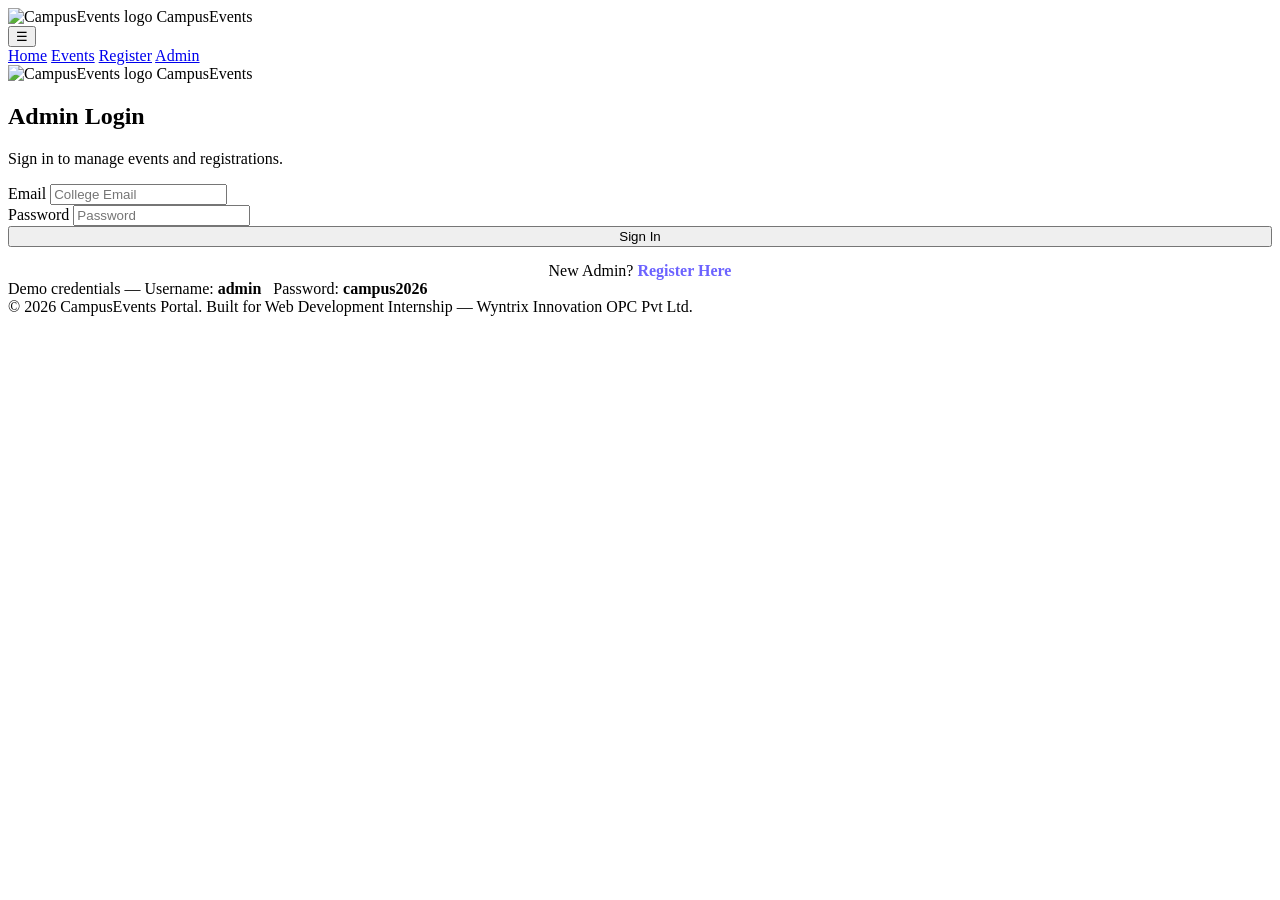
==== admin-login.html @ 102e11f0 "Add files via upload" ====
<!DOCTYPE html>
<html lang="en">
<head>
<meta charset="UTF-8" />
<meta name="viewport" content="width=device-width, initial-scale=1.0" />
<title>Admin Login - CampusEvents</title>
<link rel="stylesheet" href="css/style.css" />
<link rel="icon" type="image/jpeg" href="images/logo.jpeg" />
</head>
<body>

<nav class="navbar">
  <div class="logo">
    <img src="images/logo.jpeg" alt="CampusEvents logo" />
    Campus<span>Events</span>
  </div>
  <button class="menu-toggle" aria-label="Toggle navigation">☰</button>
  <div class="nav-links">
    <a href="index.html">Home</a>
    <a href="events.html">Events</a>
    <a href="register.html">Register</a>
    <a href="admin-login.html" class="active">Admin</a>
  </div>
</nav>

<div class="login-wrap">
  <div class="login-card">
    <div class="logo">
      <img src="images/logo.jpeg" alt="CampusEvents logo" />
      Campus<span>Events</span>
    </div>
    <h2>Admin Login</h2>
    <p class="sub">Sign in to manage events and registrations.</p>

    <div id="loginMsg"></div>

    

    <form action="login.php" method="POST">
      <div class="form-group">
        <label>Email</label>
        <input type="email"
        name="email"
       placeholder="College Email"
       required>
      </div>
      <div class="form-group">
        <label>Password</label>
        <input type="password"
        name="password"
        placeholder="Password"
        required>
      </div>
      <button type="submit" class="btn" style="width:100%">
        Sign In
      </button>
      <div style="text-align:center; margin-top:15px;">
        <span>New Admin?</span>
        <a href="admin-register.html"
        style="color:#6c63ff; font-weight:bold; text-decoration:none;">
        Register Here
      </a>
</div>
    </form>

    <div class="login-hint">
      Demo credentials — Username: <strong>admin</strong> &nbsp; Password: <strong>campus2026</strong>
    </div>
  </div>
</div>

<footer>
  &copy; 2026 CampusEvents Portal. Built for Web Development Internship — Wyntrix Innovation OPC Pvt Ltd.
</footer>

<script src="js/data.js"></script>
<script src="js/app.js"></script>

</body>
</html>
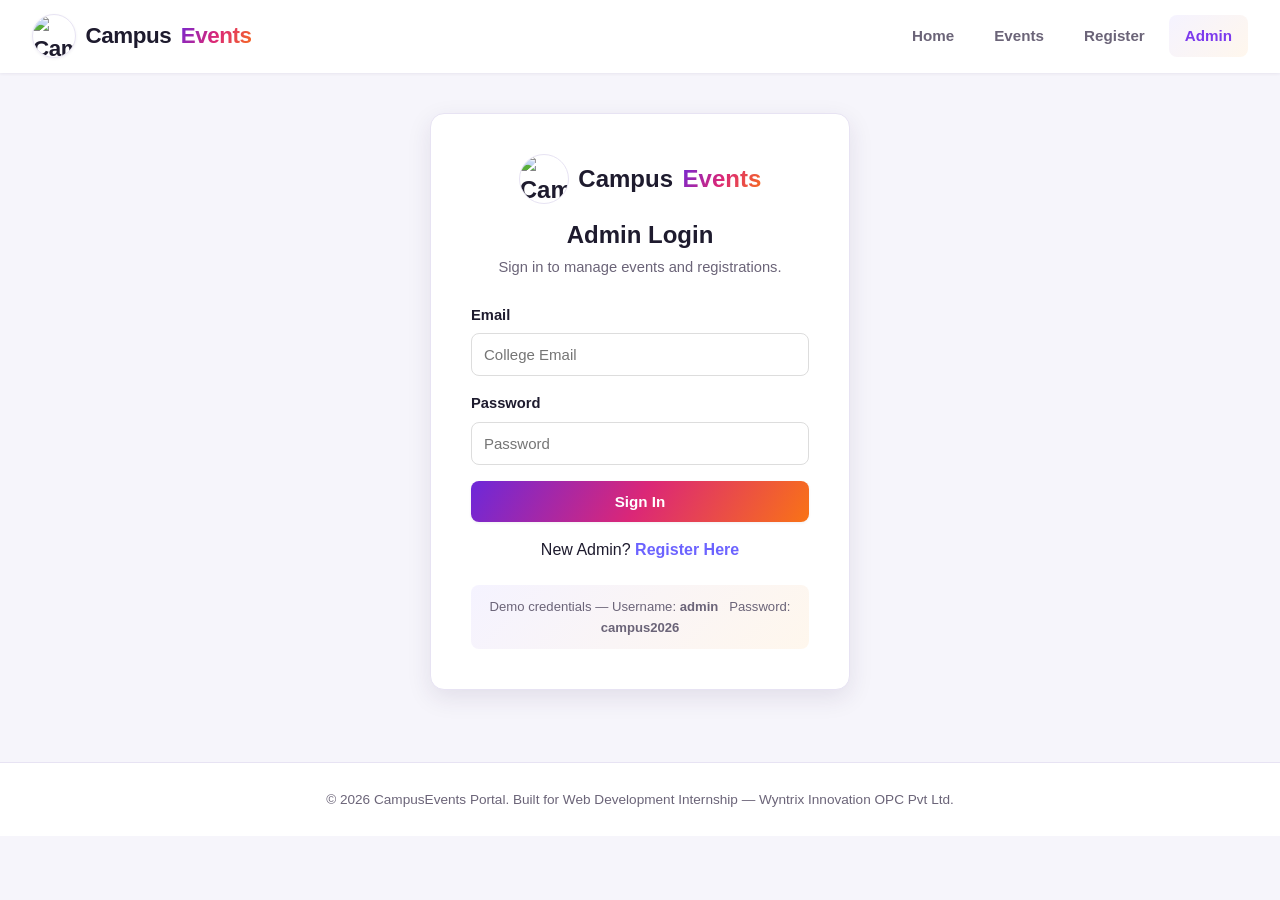
==== commit 3db85f8f: "Update admin-login.html" ====
--- a/admin-login.html
+++ b/admin-login.html
@@ -4,7 +4,7 @@
 <meta charset="UTF-8" />
 <meta name="viewport" content="width=device-width, initial-scale=1.0" />
 <title>Admin Login - CampusEvents</title>
-<link rel="stylesheet" href="css/style.css" />
+<link rel="stylesheet" href="style.css" />
 <link rel="icon" type="image/jpeg" href="images/logo.jpeg" />
 </head>
 <body>
--- a/style.css
+++ b/style.css
@@ -0,0 +1,932 @@
+/* =========================================================
+   CampusEvents — Professional Theme
+   ========================================================= */
+
+@import url('https://fonts.googleapis.com/css2?family=Poppins:wght@500;600;700;800&family=Inter:wght@400;500;600&display=swap');
+
+:root {
+  --primary: #7c3aed;
+  --primary-dark: #5b21b6;
+  --secondary: #2563eb;
+  --accent: #f97316;
+  --danger: #e11d48;
+  --success: #16a34a;
+
+  --bg: #f6f5fb;
+  --card-bg: #ffffff;
+  --text: #1e1b2e;
+  --text-light: #6b6478;
+  --border: #e7e3f3;
+
+  --radius: 14px;
+  --radius-sm: 8px;
+  --shadow-sm: 0 1px 3px rgba(45, 25, 80, 0.07);
+  --shadow-md: 0 8px 24px rgba(45, 25, 80, 0.10);
+  --shadow-lg: 0 16px 40px rgba(45, 25, 80, 0.16);
+
+  --gradient: linear-gradient(120deg, #6d28d9 0%, #db2777 50%, #f97316 100%);
+  --gradient-soft: linear-gradient(135deg, #f5f3ff 0%, #fff7ed 100%);
+
+  /* category accent colors, inspired by the brand emblem */
+  --cat-technical: #2563eb;
+  --cat-technical-bg: #eff6ff;
+  --cat-workshop: #7c3aed;
+  --cat-workshop-bg: #f5f3ff;
+  --cat-cultural: #e11d48;
+  --cat-cultural-bg: #fff1f2;
+  --cat-seminar: #d97706;
+  --cat-seminar-bg: #fffbeb;
+
+  --font-heading: 'Poppins', 'Segoe UI', sans-serif;
+  --font-body: 'Inter', 'Segoe UI', sans-serif;
+}
+
+* {
+  margin: 0;
+  padding: 0;
+  box-sizing: border-box;
+}
+
+html {
+  scroll-behavior: smooth;
+}
+
+body {
+  font-family: var(--font-body);
+  background: var(--bg);
+  color: var(--text);
+  line-height: 1.6;
+  min-height: 100vh;
+  display: flex;
+  flex-direction: column;
+}
+
+main, .container {
+  flex: 1;
+}
+
+h1, h2, h3, h4 {
+  font-family: var(--font-heading);
+  font-weight: 700;
+  color: var(--text);
+  line-height: 1.25;
+}
+
+a {
+  text-decoration: none;
+  color: inherit;
+}
+
+img {
+  display: block;
+  max-width: 100%;
+}
+
+/* =========================================================
+   NAVBAR
+   ========================================================= */
+.navbar {
+  position: sticky;
+  top: 0;
+  z-index: 100;
+  display: flex;
+  align-items: center;
+  justify-content: space-between;
+  background: var(--card-bg);
+  padding: 0.9rem 2rem;
+  box-shadow: var(--shadow-sm);
+}
+
+.navbar .logo {
+  display: flex;
+  align-items: center;
+  gap: 0.6rem;
+  font-family: var(--font-heading);
+  font-weight: 800;
+  font-size: 1.4rem;
+  color: var(--text);
+  letter-spacing: -0.02em;
+}
+
+.navbar .logo img {
+  width: 44px;
+  height: 44px;
+  border-radius: 50%;
+  object-fit: cover;
+  box-shadow: var(--shadow-sm);
+  border: 1.5px solid var(--border);
+}
+
+.navbar .logo span {
+  background: var(--gradient);
+  -webkit-background-clip: text;
+  background-clip: text;
+  color: transparent;
+}
+
+.nav-links {
+  display: flex;
+  align-items: center;
+  gap: 0.5rem;
+}
+
+.nav-links a {
+  position: relative;
+  padding: 0.55rem 1rem;
+  border-radius: var(--radius-sm);
+  font-weight: 600;
+  font-size: 0.95rem;
+  color: var(--text-light);
+  transition: all 0.2s ease;
+}
+
+.nav-links a:hover {
+  color: var(--primary);
+  background: var(--gradient-soft);
+}
+
+.nav-links a.active {
+  color: var(--primary);
+  background: var(--gradient-soft);
+}
+
+.menu-toggle {
+  display: none;
+  background: none;
+  border: none;
+  font-size: 1.6rem;
+  cursor: pointer;
+  color: var(--text);
+  line-height: 1;
+}
+
+/* =========================================================
+   HERO
+   ========================================================= */
+.hero {
+  background: var(--gradient);
+  color: #fff;
+  padding: 4rem 2rem;
+  text-align: center;
+  position: relative;
+  overflow: hidden;
+}
+
+.hero::after {
+  content: "";
+  position: absolute;
+  inset: 0;
+  background: radial-gradient(circle at 80% 20%, rgba(255,255,255,0.18), transparent 50%);
+  pointer-events: none;
+}
+
+.hero h1 {
+  color: #fff;
+  font-size: clamp(1.9rem, 4vw, 2.8rem);
+  margin-bottom: 0.8rem;
+  position: relative;
+}
+
+.hero p {
+  max-width: 640px;
+  margin: 0 auto 1.6rem;
+  font-size: 1.05rem;
+  opacity: 0.92;
+  position: relative;
+}
+
+.details-hero {
+  background: var(--gradient);
+  color: #fff;
+  padding: 3rem 2rem;
+  text-align: center;
+}
+
+.details-hero h1 {
+  color: #fff;
+  font-size: clamp(1.6rem, 3.5vw, 2.3rem);
+}
+
+.details-hero p {
+  margin-top: 0.5rem;
+  opacity: 0.9;
+  font-weight: 600;
+  letter-spacing: 0.04em;
+  text-transform: uppercase;
+  font-size: 0.85rem;
+}
+
+/* =========================================================
+   BUTTONS
+   ========================================================= */
+.btn {
+  display: inline-flex;
+  align-items: center;
+  justify-content: center;
+  gap: 0.4rem;
+  background: var(--gradient);
+  color: #fff;
+  border: none;
+  padding: 0.75rem 1.6rem;
+  border-radius: var(--radius-sm);
+  font-family: var(--font-body);
+  font-weight: 600;
+  font-size: 0.95rem;
+  cursor: pointer;
+  text-align: center;
+  transition: transform 0.15s ease, box-shadow 0.15s ease, opacity 0.15s ease;
+  box-shadow: var(--shadow-sm);
+}
+
+.btn:hover {
+  transform: translateY(-2px);
+  box-shadow: var(--shadow-md);
+  opacity: 0.95;
+}
+
+.btn:active {
+  transform: translateY(0);
+}
+
+.btn-outline {
+  background: rgba(255,255,255,0.12);
+  color: #fff;
+  border: 1.5px solid rgba(255,255,255,0.6);
+  box-shadow: none;
+}
+
+.btn-outline:hover {
+  background: rgba(255,255,255,0.22);
+}
+
+.btn-secondary {
+  background: #fff;
+  color: var(--primary);
+  border: 1.5px solid var(--border);
+  box-shadow: none;
+}
+
+.btn-secondary:hover {
+  background: var(--gradient-soft);
+}
+
+.btn-danger {
+  background: var(--danger);
+}
+
+.btn-small {
+  padding: 0.45rem 0.95rem;
+  font-size: 0.82rem;
+  border-radius: 6px;
+}
+
+/* =========================================================
+   LAYOUT / SECTIONS
+   ========================================================= */
+.container {
+  max-width: 1180px;
+  margin: 0 auto;
+  padding: 2.5rem 2rem;
+}
+
+.section-title {
+  text-align: center;
+  font-size: clamp(1.5rem, 3vw, 2rem);
+  margin-bottom: 2rem;
+}
+
+.section-title span {
+  background: var(--gradient);
+  -webkit-background-clip: text;
+  background-clip: text;
+  color: transparent;
+}
+
+/* =========================================================
+   FEATURE CARDS (Home)
+   ========================================================= */
+.features {
+  display: grid;
+  grid-template-columns: repeat(auto-fit, minmax(220px, 1fr));
+  gap: 1.5rem;
+}
+
+.feature-card {
+  background: var(--card-bg);
+  border-radius: var(--radius);
+  padding: 2rem 1.5rem;
+  text-align: center;
+  box-shadow: var(--shadow-sm);
+  border: 1px solid var(--border);
+  transition: transform 0.2s ease, box-shadow 0.2s ease;
+}
+
+.feature-card:hover {
+  transform: translateY(-6px);
+  box-shadow: var(--shadow-md);
+}
+
+.feature-card .icon {
+  font-size: 2.4rem;
+  margin-bottom: 0.8rem;
+  width: 64px;
+  height: 64px;
+  display: flex;
+  align-items: center;
+  justify-content: center;
+  margin: 0 auto 1rem;
+  background: var(--gradient-soft);
+  border-radius: 50%;
+}
+
+.feature-card h3 {
+  margin-bottom: 0.5rem;
+  font-size: 1.1rem;
+}
+
+.feature-card p {
+  color: var(--text-light);
+  font-size: 0.92rem;
+}
+
+/* =========================================================
+   EVENT GRID / CARDS
+   ========================================================= */
+.event-grid {
+  display: grid;
+  grid-template-columns: repeat(2, 1fr);
+  gap: 1.5rem;
+}
+
+.event-card {
+  background: var(--card-bg);
+  border-radius: var(--radius);
+  overflow: hidden;
+  box-shadow: var(--shadow-sm);
+  border: 1px solid var(--border);
+  display: flex;
+  flex-direction: column;
+  transition: transform 0.2s ease, box-shadow 0.2s ease;
+}
+
+.event-card:hover {
+  transform: translateY(-6px);
+  box-shadow: var(--shadow-lg);
+}
+
+.event-banner {
+  background: var(--gradient-soft);
+  text-align: center;
+  padding: 1.7rem 0 1.4rem;
+  border-bottom: 1px solid var(--border);
+  display: flex;
+  align-items: center;
+  justify-content: center;
+}
+
+.event-banner .icon-badge {
+  width: 72px;
+  height: 72px;
+  border-radius: 50%;
+  display: flex;
+  align-items: center;
+  justify-content: center;
+  font-size: 2.1rem;
+  background: var(--gradient);
+  box-shadow: var(--shadow-md);
+  color: #fff;
+}
+
+.event-body {
+  padding: 1.3rem 1.4rem;
+  flex: 1;
+  display: flex;
+  flex-direction: column;
+  gap: 0.45rem;
+}
+
+.event-body h3 {
+  font-size: 1.1rem;
+  margin: 0.3rem 0 0.2rem;
+}
+
+.event-meta {
+  color: var(--text-light);
+  font-size: 0.88rem;
+}
+
+.event-footer {
+  display: flex;
+  align-items: center;
+  justify-content: space-between;
+  padding: 1rem 1.4rem;
+  border-top: 1px solid var(--border);
+  background: #fafbff;
+}
+
+.tag {
+  display: inline-block;
+  background: var(--gradient-soft);
+  color: var(--primary);
+  font-size: 0.74rem;
+  font-weight: 700;
+  text-transform: uppercase;
+  letter-spacing: 0.04em;
+  padding: 0.25rem 0.7rem;
+  border-radius: 100px;
+  width: fit-content;
+}
+
+.tag-technical { background: var(--cat-technical-bg); color: var(--cat-technical); }
+.tag-workshop  { background: var(--cat-workshop-bg);  color: var(--cat-workshop); }
+.tag-cultural  { background: var(--cat-cultural-bg);  color: var(--cat-cultural); }
+.tag-seminar   { background: var(--cat-seminar-bg);   color: var(--cat-seminar); }
+
+/* =========================================================
+   EVENT DETAILS PAGE
+   ========================================================= */
+.details-grid {
+  display: grid;
+  grid-template-columns: 1.6fr 1fr;
+  gap: 1.5rem;
+  align-items: start;
+}
+
+@media (max-width: 800px) {
+  .details-grid {
+    grid-template-columns: 1fr;
+  }
+}
+
+.info-card {
+  background: var(--card-bg);
+  border-radius: var(--radius);
+  padding: 1.6rem;
+  box-shadow: var(--shadow-sm);
+  border: 1px solid var(--border);
+  margin-bottom: 1rem;
+}
+
+.info-row {
+  display: flex;
+  justify-content: space-between;
+  align-items: center;
+  padding: 0.65rem 0;
+  border-bottom: 1px solid var(--border);
+  font-size: 0.95rem;
+  gap: 1rem;
+}
+
+.info-row:last-child {
+  border-bottom: none;
+}
+
+.info-row span:first-child {
+  color: var(--text-light);
+}
+
+.info-row span:last-child {
+  font-weight: 600;
+  text-align: right;
+}
+
+/* =========================================================
+   FORMS
+   ========================================================= */
+.form-card {
+  background: var(--card-bg);
+  border-radius: var(--radius);
+  padding: 2rem;
+  box-shadow: var(--shadow-sm);
+  border: 1px solid var(--border);
+  max-width: 620px;
+  margin: 0 auto;
+}
+
+.form-group {
+  margin-bottom: 1.2rem;
+}
+
+.form-group label {
+  display: block;
+  font-weight: 600;
+  margin-bottom: 0.4rem;
+  font-size: 0.92rem;
+  color: var(--text);
+}
+
+.form-group input,
+.form-group select,
+.form-group textarea {
+  width: 100%;
+  padding: 0.7rem 0.9rem;
+  border: 1.5px solid var(--border);
+  border-radius: var(--radius-sm);
+  font-family: var(--font-body);
+  font-size: 0.95rem;
+  color: var(--text);
+  background: #fff;
+  transition: border-color 0.15s ease, box-shadow 0.15s ease;
+}
+
+.form-group input:focus,
+.form-group select:focus,
+.form-group textarea:focus {
+  outline: none;
+  border-color: var(--primary);
+  box-shadow: 0 0 0 3px rgba(79, 70, 229, 0.12);
+}
+
+.form-group textarea {
+  resize: vertical;
+}
+
+/* =========================================================
+   ALERTS
+   ========================================================= */
+.alert {
+  padding: 0.85rem 1.1rem;
+  border-radius: var(--radius-sm);
+  font-size: 0.92rem;
+  font-weight: 500;
+  margin-bottom: 1rem;
+}
+
+.alert-success {
+  background: #ecfdf3;
+  color: #15803d;
+  border: 1px solid #bbf7d0;
+}
+
+.alert-error {
+  background: #fef2f2;
+  color: #b91c1c;
+  border: 1px solid #fecaca;
+}
+
+/* =========================================================
+   LOGIN PAGE
+   ========================================================= */
+.login-wrap {
+  min-height: 70vh;
+  display: flex;
+  align-items: center;
+  justify-content: center;
+  padding: 2.5rem 1.5rem;
+}
+
+.login-card {
+  background: var(--card-bg);
+  border-radius: var(--radius);
+  padding: 2.5rem;
+  box-shadow: var(--shadow-md);
+  border: 1px solid var(--border);
+  max-width: 420px;
+  width: 100%;
+  text-align: center;
+}
+
+.login-card .logo {
+  display: flex;
+  align-items: center;
+  justify-content: center;
+  gap: 0.6rem;
+  font-family: var(--font-heading);
+  font-weight: 800;
+  font-size: 1.5rem;
+  margin-bottom: 0.5rem;
+}
+
+.login-card .logo img {
+  width: 50px;
+  height: 50px;
+  border-radius: 50%;
+  border: 1.5px solid var(--border);
+}
+
+.login-card .logo span {
+  background: var(--gradient);
+  -webkit-background-clip: text;
+  background-clip: text;
+  color: transparent;
+}
+
+.login-card h2 {
+  margin: 1rem 0 0.4rem;
+}
+
+.login-card .sub {
+  color: var(--text-light);
+  font-size: 0.92rem;
+  margin-bottom: 1.5rem;
+}
+
+.login-card form {
+  text-align: left;
+}
+
+.login-hint {
+  margin-top: 1.4rem;
+  font-size: 0.82rem;
+  color: var(--text-light);
+  background: var(--gradient-soft);
+  padding: 0.7rem 1rem;
+  border-radius: var(--radius-sm);
+}
+
+/* =========================================================
+   ADMIN DASHBOARD
+   ========================================================= */
+.admin-grid {
+  display: grid;
+  grid-template-columns: repeat(auto-fit, minmax(180px, 1fr));
+  gap: 1.2rem;
+  margin-bottom: 2rem;
+}
+
+.stat-card {
+  background: var(--card-bg);
+  border-radius: var(--radius);
+  padding: 1.4rem;
+  text-align: center;
+  box-shadow: var(--shadow-sm);
+  border: 1px solid var(--border);
+}
+
+.stat-card h2 {
+  font-size: 2rem;
+  background: var(--gradient);
+  -webkit-background-clip: text;
+  background-clip: text;
+  color: transparent;
+}
+
+.stat-card p {
+  color: var(--text-light);
+  font-size: 0.88rem;
+  margin-top: 0.3rem;
+  font-weight: 600;
+}
+
+.tabs {
+  display: flex;
+  gap: 0.5rem;
+  margin-bottom: 1.5rem;
+  border-bottom: 1px solid var(--border);
+}
+
+.tab-btn {
+  background: none;
+  border: none;
+  padding: 0.8rem 1.4rem;
+  font-family: var(--font-body);
+  font-weight: 600;
+  font-size: 0.95rem;
+  color: var(--text-light);
+  cursor: pointer;
+  border-bottom: 3px solid transparent;
+  transition: color 0.15s ease, border-color 0.15s ease;
+}
+
+.tab-btn:hover {
+  color: var(--primary);
+}
+
+.tab-btn.active {
+  color: var(--primary);
+  border-bottom-color: var(--primary);
+}
+
+.tab-content {
+  display: none;
+}
+
+.tab-content.active {
+  display: block;
+  animation: fadeIn 0.25s ease;
+}
+
+@keyframes fadeIn {
+  from { opacity: 0; transform: translateY(6px); }
+  to { opacity: 1; transform: translateY(0); }
+}
+
+.table-wrap {
+  background: var(--card-bg);
+  border-radius: var(--radius);
+  border: 1px solid var(--border);
+  box-shadow: var(--shadow-sm);
+  overflow-x: auto;
+}
+
+table {
+  width: 100%;
+  border-collapse: collapse;
+  min-width: 640px;
+}
+
+thead th {
+  text-align: left;
+  font-size: 0.78rem;
+  text-transform: uppercase;
+  letter-spacing: 0.05em;
+  color: var(--text-light);
+  background: #fafbff;
+  padding: 0.9rem 1.1rem;
+  border-bottom: 1px solid var(--border);
+  white-space: nowrap;
+}
+
+tbody td {
+  padding: 0.9rem 1.1rem;
+  border-bottom: 1px solid var(--border);
+  font-size: 0.92rem;
+  vertical-align: middle;
+}
+
+tbody tr:last-child td {
+  border-bottom: none;
+}
+
+tbody tr:hover {
+  background: #fafbff;
+}
+
+tbody td:last-child {
+  white-space: nowrap;
+}
+
+/* =========================================================
+   MODAL
+   ========================================================= */
+.modal-overlay {
+  position: fixed;
+  inset: 0;
+  background: rgba(30, 41, 59, 0.5);
+  display: flex;
+  align-items: center;
+  justify-content: center;
+  z-index: 1000;
+  padding: 1.5rem;
+  backdrop-filter: blur(2px);
+}
+
+.modal-overlay.hidden {
+  display: none;
+}
+
+.modal {
+  background: var(--card-bg);
+  border-radius: var(--radius);
+  padding: 2rem;
+  max-width: 520px;
+  width: 100%;
+  max-height: 88vh;
+  overflow-y: auto;
+  position: relative;
+  box-shadow: var(--shadow-lg);
+  animation: fadeIn 0.2s ease;
+}
+
+.modal h3 {
+  margin-bottom: 1.2rem;
+}
+
+.modal-close {
+  position: absolute;
+  top: 1rem;
+  right: 1.2rem;
+  font-size: 1.6rem;
+  cursor: pointer;
+  color: var(--text-light);
+  line-height: 1;
+  transition: color 0.15s ease;
+}
+
+.modal-close:hover {
+  color: var(--danger);
+}
+
+/* generic helper */
+.hidden {
+  display: none !important;
+}
+
+/* =========================================================
+   FOOTER
+   ========================================================= */
+footer {
+  text-align: center;
+  padding: 1.6rem 1rem;
+  background: #fff;
+  border-top: 1px solid var(--border);
+  color: var(--text-light);
+  font-size: 0.85rem;
+  margin-top: 2rem;
+}
+
+/* =========================================================
+   RESPONSIVE NAV
+   ========================================================= */
+@media (max-width: 880px) {
+  .menu-toggle {
+    display: block;
+  }
+
+  .nav-links {
+    position: absolute;
+    top: 100%;
+    left: 0;
+    right: 0;
+    background: var(--card-bg);
+    flex-direction: column;
+    align-items: stretch;
+    gap: 0;
+    padding: 0.5rem 1rem 1rem;
+    box-shadow: var(--shadow-md);
+    transform: scaleY(0);
+    transform-origin: top;
+    opacity: 0;
+    pointer-events: none;
+    transition: transform 0.2s ease, opacity 0.2s ease;
+  }
+
+  .nav-links.show {
+    transform: scaleY(1);
+    opacity: 1;
+    pointer-events: auto;
+  }
+
+  .nav-links a {
+    padding: 0.8rem 1rem;
+    border-bottom: 1px solid var(--border);
+    border-radius: 0;
+  }
+
+  .nav-links a:last-child {
+    border-bottom: none;
+  }
+
+  .hero {
+    padding: 3rem 1.2rem;
+  }
+
+  .container {
+    padding: 2rem 1.2rem;
+  }
+}
+
+
+.form-group {
+    margin-bottom: 1rem;
+}
+
+.form-group label {
+    display: block;
+    margin-bottom: 6px;
+    font-weight: 600;
+}
+
+.form-group input,
+.form-group select,
+.form-group textarea {
+    width: 100%;
+    padding: 12px;
+    border: 1px solid #ddd;
+    border-radius: 8px;
+    font-size: 15px;
+    box-sizing: border-box;
+}
+
+.form-group input:focus,
+.form-group select:focus,
+.form-group textarea:focus {
+    outline: none;
+    border-color: #6c63ff;
+}
+.college-name{
+    color:#666;
+    font-size:14px;
+    font-weight:600;
+    margin:6px 0;
+}
+
+.event-title{
+    font-size: 2rem;
+    font-weight: 700;
+    margin-bottom: 8px;
+    color: #222;
+}
+
+.college-name{
+    font-size: 1rem;
+    color: #666;
+    margin-bottom: 15px;
+}
+
+.event-poster{
+  width:100%;
+  height:180px;
+  object-fit:cover;
+  display:block;
+}
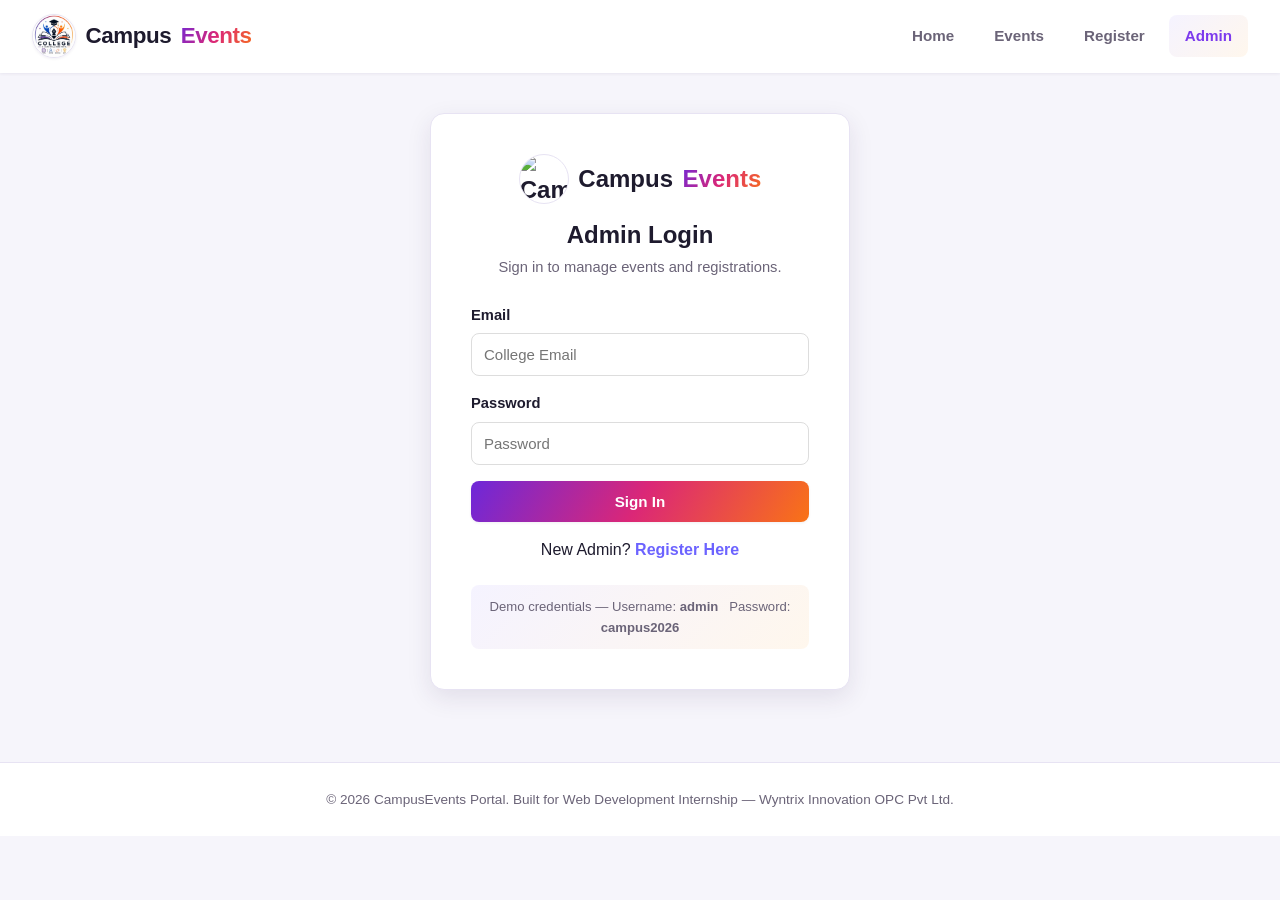
==== commit ea00e48f: "Update admin-login.html" ====
--- a/admin-login.html
+++ b/admin-login.html
@@ -5,13 +5,13 @@
 <meta name="viewport" content="width=device-width, initial-scale=1.0" />
 <title>Admin Login - CampusEvents</title>
 <link rel="stylesheet" href="style.css" />
-<link rel="icon" type="image/jpeg" href="images/logo.jpeg" />
+<link rel="icon" type="image/jpeg" href="logo-full.jpeg" />
 </head>
 <body>
 
 <nav class="navbar">
   <div class="logo">
-    <img src="images/logo.jpeg" alt="CampusEvents logo" />
+    <img src="logo-full.jpeg" alt="CampusEvents logo" />
     Campus<span>Events</span>
   </div>
   <button class="menu-toggle" aria-label="Toggle navigation">☰</button>
@@ -73,8 +73,8 @@
   &copy; 2026 CampusEvents Portal. Built for Web Development Internship — Wyntrix Innovation OPC Pvt Ltd.
 </footer>
 
-<script src="js/data.js"></script>
-<script src="js/app.js"></script>
+<script src="data.js"></script>
+<script src="app.js"></script>
 
 </body>
 </html>
--- a/style.css
+++ b/style.css
@@ -929,4 +929,106 @@
   height:180px;
   object-fit:cover;
   display:block;
-}+}
+
+
+/* =========================
+   ADMIN DASHBOARD MOBILE
+========================= */
+@media (max-width: 768px) {
+
+    .hero {
+        padding: 2rem 1rem;
+        text-align: center;
+    }
+
+    .hero h1 {
+        font-size: 2rem;
+    }
+
+    .hero p {
+        font-size: 0.95rem;
+    }
+
+    /* Tabs */
+    .admin-tabs {
+        display: flex;
+        width: 100%;
+    }
+
+    .tab-btn {
+        flex: 1;
+        text-align: center;
+        font-size: 0.9rem;
+        padding: 12px;
+    }
+
+    /* Add Event Button */
+    .actions-bar {
+        display: flex;
+        flex-direction: column;
+        gap: 10px;
+    }
+
+    .actions-bar .btn {
+        width: 100%;
+    }
+
+    /* Tables */
+    .table-container {
+        overflow-x: auto;
+        width: 100%;
+    }
+
+    table {
+        min-width: 900px;
+    }
+
+    th,
+    td {
+        font-size: 0.85rem;
+        padding: 10px;
+    }
+
+    /* Forms */
+    .form-card {
+        width: 100%;
+        padding: 1rem;
+    }
+
+    .form-group input,
+    .form-group select,
+    .form-group textarea {
+        width: 100%;
+    }
+
+    /* Dashboard Cards */
+    .info-card,
+    .event-card,
+    .feature-card {
+        width: 100%;
+    }
+
+    /* Footer */
+    footer {
+        text-align: center;
+        padding: 1rem;
+    }
+
+    /* Logo */
+    .logo img {
+        width: 45px;
+        height: 45px;
+    }
+
+    .logo {
+        font-size: 1.1rem;
+    }
+
+    /* Logout Button */
+    .logout-btn,
+    .btn-outline {
+        width: 100%;
+        margin-top: 10px;
+    }
+}
